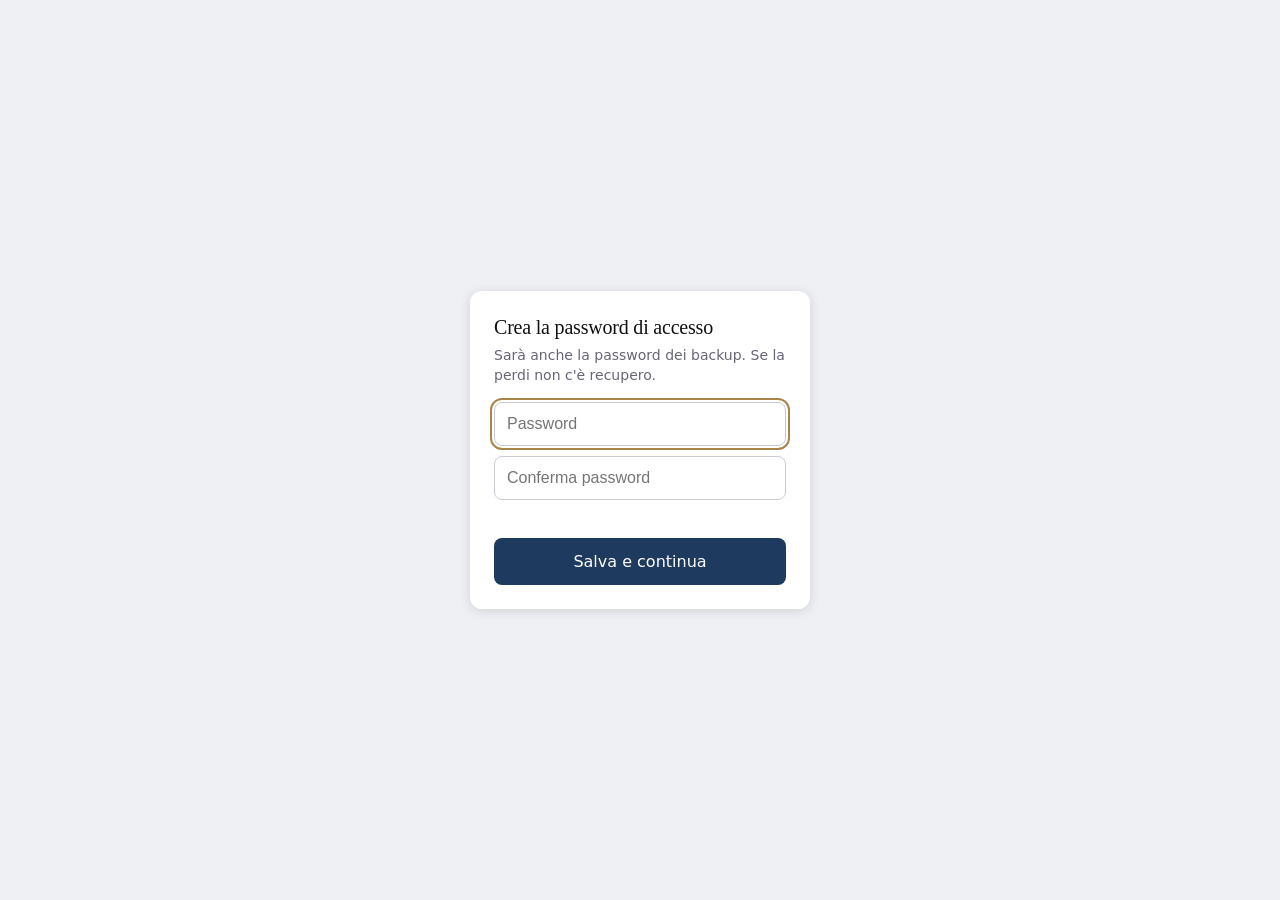
==== index.html @ a664f9fa "Add files via upload" ====
<!DOCTYPE html>
<html lang="it">
<head>
<meta charset="utf-8">
<meta name="viewport" content="width=device-width,initial-scale=1,viewport-fit=cover">
<meta name="theme-color" content="#1B2A41">
<title>Password</title>
<link rel="stylesheet" href="style.css">
</head>
<body>
<header id="top">
  <a id="bHome" href="index.html" aria-label="Home">🏠</a>
  <input id="q" type="search" placeholder="Cerca…" autocomplete="off" aria-label="Cerca">
  <button id="bAdd" aria-label="Aggiungi">➕</button>
  <button id="bEdit" aria-label="Abilita modifica">✏️</button>
  <button id="bSave" aria-label="Salva">💾</button>
</header>
<main id="main"></main>
<nav id="bar"></nav>
<div id="toast" role="status"></div>
<div id="lb" hidden></div>
<input type="file" id="fImp" accept=".json,application/json" hidden>
<script src="app.js"></script>
</body>
</html>
---- style.css ----
:root{--ink:#1B2A41;--bg:#F3F4F6;--card:#fff;--line:#DDE1E7;--brass:#A88549;--tx:#1A2230;--mu:#667085;--red:#A63D40;--serif:Georgia,'Times New Roman',serif;--mono:ui-monospace,SFMono-Regular,Menlo,Consolas,monospace}
*{box-sizing:border-box;margin:0}
html,body{height:100%}
body{display:flex;flex-direction:column;font:16px/1.45 system-ui,-apple-system,'Segoe UI',sans-serif;background:var(--bg);color:var(--tx);-webkit-font-smoothing:antialiased}
a{color:inherit;text-decoration:none}
button{font:inherit;color:inherit;background:none;border:0;cursor:pointer}
button:focus-visible,input:focus-visible,a:focus-visible{outline:2px solid var(--brass);outline-offset:2px}
.ic{width:22px;height:22px;flex:none;fill:none;stroke:currentColor;stroke-width:1.75;stroke-linecap:round;stroke-linejoin:round}

/* barra in alto */
#top{display:flex;gap:4px;align-items:center;padding:8px 10px;padding-top:max(8px,env(safe-area-inset-top));background:var(--ink);color:#fff}
body.edit #top{box-shadow:inset 0 -3px var(--brass)}
#top button,#top a{flex:none;display:flex;align-items:center;justify-content:center;width:42px;height:42px;border-radius:8px}
#top button:hover,#top a:hover{background:#ffffff1a}
#top button.on{background:var(--brass)}
#top button:disabled{opacity:.35;cursor:default;background:none}
#q{flex:1;min-width:0;height:42px;margin:0 4px;padding:0 12px 0 38px;border:1px solid #ffffff33;border-radius:8px;font:inherit;color:#fff;background:#ffffff14 url("data:image/svg+xml,%3Csvg xmlns='http://www.w3.org/2000/svg' viewBox='0 0 24 24' fill='none' stroke='%23cbd2dc' stroke-width='2' stroke-linecap='round'%3E%3Ccircle cx='11' cy='11' r='7'/%3E%3Cpath d='M21 21l-4.3-4.3'/%3E%3C/svg%3E") no-repeat 12px center/18px}
#q::placeholder{color:#ffffffa6}
#q::-webkit-search-cancel-button{filter:invert(1);opacity:.7}
#q:focus{outline:0;border-color:var(--brass);background-color:#ffffff1f}

/* contenuto */
#main{flex:1;overflow-y:auto;width:100%;max-width:720px;margin:0 auto;padding:20px 16px 28px}
h1{font:400 26px/1.2 var(--serif);letter-spacing:-.01em;color:var(--ink);margin-bottom:14px}
.mu{color:var(--mu)}
.sub{font-size:14px;margin:-8px 0 18px}

/* barra in fondo */
#bar{display:flex;overflow-x:auto;background:#fff;border-top:1px solid var(--line);padding-bottom:env(safe-area-inset-bottom)}
#bar a{flex:1 0 72px;display:flex;flex-direction:column;align-items:center;gap:3px;padding:8px 4px 7px;font-size:11px;color:var(--mu);border-top:2px solid transparent}
#bar a.on{color:var(--ink);font-weight:600;border-top-color:var(--brass)}

/* home */
.grid{display:grid;grid-template-columns:repeat(auto-fill,minmax(160px,1fr));gap:10px}
.cat{display:grid;grid-template-columns:auto 1fr;align-items:center;column-gap:12px;padding:12px 14px;background:var(--card);border:1px solid var(--line);border-radius:8px}
.cat:hover{border-color:var(--ink)}
.cat .ic{grid-row:1/3;width:24px;height:24px;color:var(--brass)}
.cat span{font:400 16px/1.25 var(--serif);color:var(--ink)}
.cat small{font-size:13px;color:var(--mu)}
.bk{display:flex;flex-wrap:wrap;gap:8px;align-items:center;margin-top:28px;padding-top:18px;border-top:1px solid var(--line)}
.bk button{padding:9px 14px;border:1px solid var(--ink);border-radius:6px;color:var(--ink);font-size:14px}
.bk button:hover{background:var(--ink);color:#fff}
.bk small{width:100%;font-size:13px;color:var(--mu)}

/* elenchi raggruppati */
.grp{background:var(--card);border:1px solid var(--line);border-radius:8px;overflow:hidden}
.grp:empty{display:none}
.grp>:last-child{border-bottom:0}
.grp+.grp{margin-top:12px}
.row{display:flex;align-items:center;gap:10px;width:100%;padding:9px 12px;text-align:left;border-bottom:1px solid var(--line)}
.row:hover{background:#F8F9FB}
.row div{flex:1;min-width:0}
.row strong{display:block;font:400 16px/1.3 var(--serif);color:var(--ink);overflow:hidden;text-overflow:ellipsis;white-space:nowrap}
.rc{display:block;font-size:12px;color:var(--mu);overflow:hidden;text-overflow:ellipsis;white-space:nowrap}
.r2{display:flex;gap:10px;font-size:13px;color:var(--mu)}
.r2 span{min-width:0;overflow:hidden;text-overflow:ellipsis;white-space:nowrap}
.r2 span+span{flex:none;max-width:50%;padding-left:10px;border-left:1px solid var(--line)}
.r2 .mono{font-size:12.5px;color:var(--tx)}
.row .ic{width:16px;height:16px;color:var(--mu)}
.row .ic:first-child{width:22px;height:22px;color:var(--ink)}

/* dettaglio */
.back{display:flex;align-items:center;margin:0 0 10px -4px;font-size:14px;color:var(--mu)}
.back .ic{width:18px;height:18px}
.f{display:flex;align-items:center;gap:4px;padding:10px 6px 10px 14px;border-bottom:1px solid var(--line)}
.fv{flex:1;min-width:0}
.fv label{display:block;margin-bottom:1px;font-size:12px;color:var(--mu)}
.fv span{display:block;white-space:pre-wrap;overflow-wrap:anywhere}
.mono{font-family:var(--mono);font-size:15px;letter-spacing:.02em}
.fv input,.fv textarea{width:100%;padding:5px 0;border:0;border-bottom:1px solid var(--line);font:inherit;color:var(--tx);background:transparent;outline:0;resize:vertical}
.fv input:focus,.fv textarea:focus{border-bottom-color:var(--brass)}
.f button{flex:none;display:flex;align-items:center;justify-content:center;width:40px;height:40px;border-radius:8px;color:var(--mu)}
.f button:hover{color:var(--ink);background:var(--bg)}
.f .ic{width:19px;height:19px}
.th{display:flex;flex-wrap:wrap;gap:10px;margin-top:6px}
.th span{position:relative}
.th img{display:block;width:96px;height:96px;object-fit:cover;border-radius:6px;border:1px solid var(--line);cursor:zoom-in}
.th span button{position:absolute;top:-7px;right:-7px;width:22px;height:22px;border-radius:50%;background:var(--ink);color:#fff}
.th span button:hover{background:var(--red);color:#fff}
.th span button .ic{width:12px;height:12px;stroke-width:2.5}
.th .add{display:flex;flex-direction:column;align-items:center;justify-content:center;gap:4px;width:96px;height:96px;border:1px dashed var(--mu);border-radius:6px;color:var(--mu);font-size:12px}
.th .add .ic{width:22px;height:22px}
.del{width:100%;margin-top:14px;padding:12px;border:1px solid var(--red);border-radius:6px;color:var(--red);font-size:15px}
.del:hover{background:var(--red);color:#fff}

/* finestre e avvisi */
#lb{position:fixed;inset:0;z-index:9;display:flex;align-items:center;justify-content:center;padding:16px;background:#000c}
#lb[hidden]{display:none}
#lb img{max-width:100%;max-height:100%;border-radius:6px}
.sheet{width:100%;max-width:420px;max-height:90%;overflow-y:auto;padding:16px;border-radius:10px;background:var(--bg)}
.sheet h1{font-size:20px}
#toast{position:fixed;left:50%;bottom:calc(84px + env(safe-area-inset-bottom));z-index:10;transform:translateX(-50%);padding:9px 16px;border-radius:6px;background:var(--ink);color:#fff;font-size:14px;text-align:center;opacity:0;pointer-events:none;transition:opacity .2s}
#toast.on{opacity:1}

.grp:has(>.row){display:flex;flex-direction:column;gap:6px;background:none;border:0;box-shadow:none;overflow:visible}
.grp>.row{background:#fff;border:0;border-radius:10px}
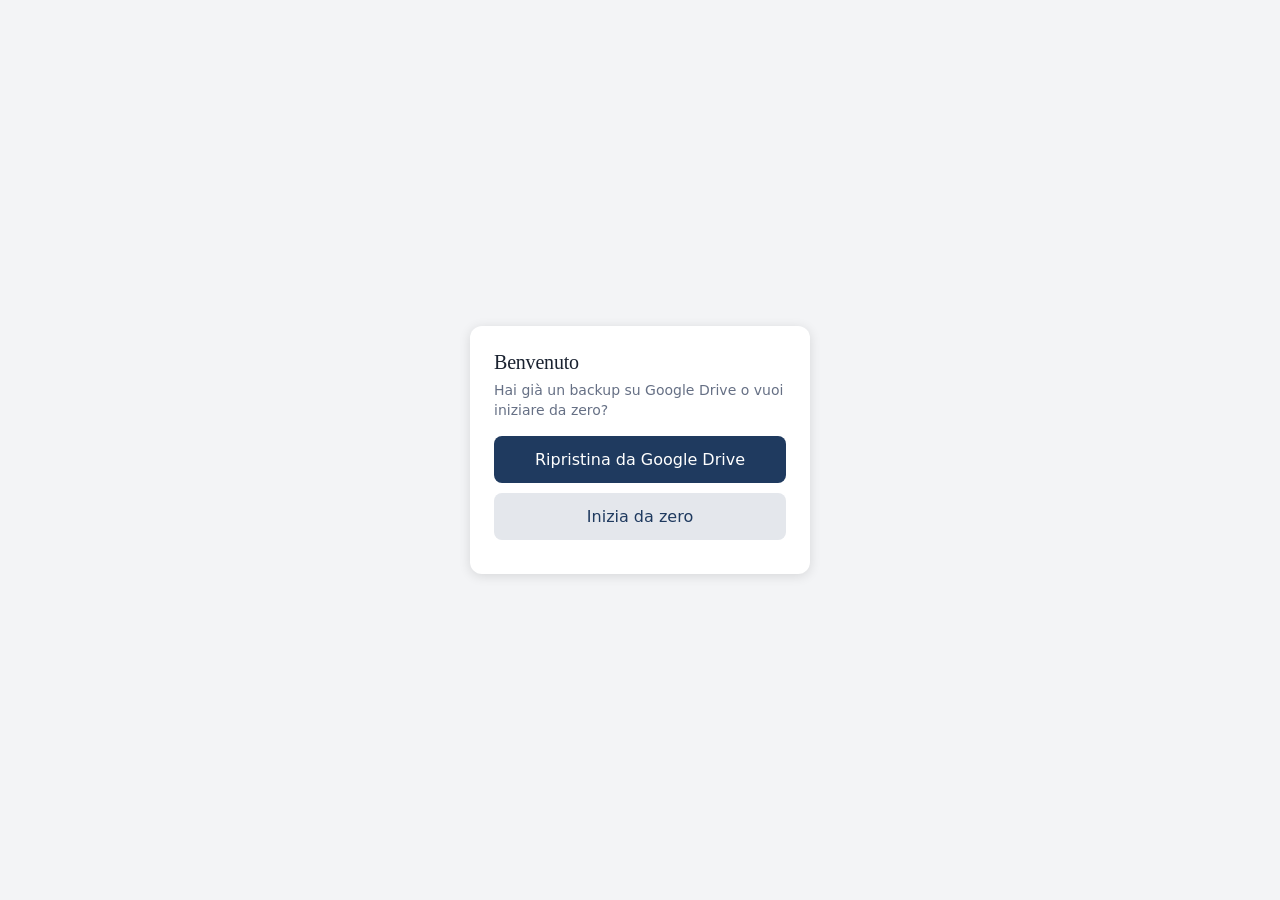
==== commit 010df5f3: "Add files via upload" ====
--- a/index.html
+++ b/index.html
@@ -6,6 +6,23 @@
 <meta name="theme-color" content="#1B2A41">
 <title>Password</title>
 <link rel="stylesheet" href="style.css">
+
+
+
+<link rel="manifest" href="manifest.json">
+<meta name="theme-color" content="#21497e">
+
+<script>
+if ("serviceWorker" in navigator) {
+    navigator.serviceWorker.register("./service-worker.js");
+}
+</script>
+
+
+
+
+
+
 </head>
 <body>
 <header id="top">
@@ -19,7 +36,7 @@
 <nav id="bar"></nav>
 <div id="toast" role="status"></div>
 <div id="lb" hidden></div>
-<input type="file" id="fImp" accept=".json,application/json" hidden>
+<input type="file" id="fImp" accept=".json,.txt,application/json,text/plain" hidden>
 <script src="app.js"></script>
 </body>
 </html>
--- a/style.css
+++ b/style.css
@@ -1,4 +1,9 @@
-:root{--ink:#1B2A41;--bg:#F3F4F6;--card:#fff;--line:#DDE1E7;--brass:#A88549;--tx:#1A2230;--mu:#667085;--red:#A63D40;--serif:Georgia,'Times New Roman',serif;--mono:ui-monospace,SFMono-Regular,Menlo,Consolas,monospace}
+:root{color-scheme:light dark;--ink:#1B2A41;--hd:#1B2A41;--bg:#F3F4F6;--card:#fff;--hover:#F8F9FB;--line:#DDE1E7;--brass:#A88549;--tx:#1A2230;--mu:#667085;--red:#A63D40;--btn:#1f3a5f;--alt:#e4e7ec;--altx:#1f3a5f;--serif:Georgia,'Times New Roman',serif;--mono:ui-monospace,SFMono-Regular,Menlo,Consolas,monospace}
+@media (prefers-color-scheme:dark){
+ :root:not([data-theme="light"]){--ink:#1B2A41;--hd:#E6EAF1;--bg:#0F141C;--card:#18202C;--hover:#1E2836;--line:#2A3443;--brass:#C2A065;--tx:#E4E8EE;--mu:#9AA5B5;--red:#E0787B;--btn:#3A5F94;--alt:#263143;--altx:#C9D5E8}
+}
+:root[data-theme="light"]{color-scheme:light}
+:root[data-theme="dark"]{color-scheme:dark;--ink:#1B2A41;--hd:#E6EAF1;--bg:#0F141C;--card:#18202C;--hover:#1E2836;--line:#2A3443;--brass:#C2A065;--tx:#E4E8EE;--mu:#9AA5B5;--red:#E0787B;--btn:#3A5F94;--alt:#263143;--altx:#C9D5E8}
 *{box-sizing:border-box;margin:0}
 html,body{height:100%}
 body{display:flex;flex-direction:column;font:16px/1.45 system-ui,-apple-system,'Segoe UI',sans-serif;background:var(--bg);color:var(--tx);-webkit-font-smoothing:antialiased}
@@ -21,24 +26,24 @@
 
 /* contenuto */
 #main{flex:1;overflow-y:auto;width:100%;max-width:720px;margin:0 auto;padding:20px 16px 28px}
-h1{font:400 26px/1.2 var(--serif);letter-spacing:-.01em;color:var(--ink);margin-bottom:14px}
+h1{font:400 26px/1.2 var(--serif);letter-spacing:-.01em;color:var(--hd);margin-bottom:14px}
 .mu{color:var(--mu)}
 .sub{font-size:14px;margin:-8px 0 18px}
 
 /* barra in fondo */
-#bar{display:flex;overflow-x:auto;background:#fff;border-top:1px solid var(--line);padding-bottom:env(safe-area-inset-bottom)}
+#bar{display:flex;overflow-x:auto;background:var(--card);border-top:1px solid var(--line);padding-bottom:env(safe-area-inset-bottom)}
 #bar a{flex:1 0 72px;display:flex;flex-direction:column;align-items:center;gap:3px;padding:8px 4px 7px;font-size:11px;color:var(--mu);border-top:2px solid transparent}
-#bar a.on{color:var(--ink);font-weight:600;border-top-color:var(--brass)}
+#bar a.on{color:var(--hd);font-weight:600;border-top-color:var(--brass)}
 
 /* home */
 .grid{display:grid;grid-template-columns:repeat(auto-fill,minmax(160px,1fr));gap:10px}
-.cat{display:grid;grid-template-columns:auto 1fr;align-items:center;column-gap:12px;padding:12px 14px;background:var(--card);border:1px solid var(--line);border-radius:8px}
-.cat:hover{border-color:var(--ink)}
+.cat{display:grid;grid-template-columns:auto 1fr;align-items:center;align-content:center;column-gap:12px;height:64px;padding:12px 14px;background:var(--card);border:1px solid var(--line);border-radius:8px;overflow:hidden}
+.cat:hover{border-color:var(--hd)}
 .cat .ic{grid-row:1/3;width:24px;height:24px;color:var(--brass)}
-.cat span{font:400 16px/1.25 var(--serif);color:var(--ink)}
+.cat span{overflow:hidden;text-overflow:ellipsis;white-space:nowrap;font:400 16px/1.25 var(--serif);color:var(--hd)}
 .cat small{font-size:13px;color:var(--mu)}
 .bk{display:flex;flex-wrap:wrap;gap:8px;align-items:center;margin-top:28px;padding-top:18px;border-top:1px solid var(--line)}
-.bk button{padding:9px 14px;border:1px solid var(--ink);border-radius:6px;color:var(--ink);font-size:14px}
+.bk button{padding:9px 14px;border:1px solid var(--hd);border-radius:6px;color:var(--hd);font-size:14px}
 .bk button:hover{background:var(--ink);color:#fff}
 .bk small{width:100%;font-size:13px;color:var(--mu)}
 
@@ -48,16 +53,16 @@
 .grp>:last-child{border-bottom:0}
 .grp+.grp{margin-top:12px}
 .row{display:flex;align-items:center;gap:10px;width:100%;padding:9px 12px;text-align:left;border-bottom:1px solid var(--line)}
-.row:hover{background:#F8F9FB}
+.row:hover{background:var(--hover)}
 .row div{flex:1;min-width:0}
-.row strong{display:block;font:400 16px/1.3 var(--serif);color:var(--ink);overflow:hidden;text-overflow:ellipsis;white-space:nowrap}
+.row strong{display:block;font:400 16px/1.3 var(--serif);color:var(--hd);overflow:hidden;text-overflow:ellipsis;white-space:nowrap}
 .rc{display:block;font-size:12px;color:var(--mu);overflow:hidden;text-overflow:ellipsis;white-space:nowrap}
 .r2{display:flex;gap:10px;font-size:13px;color:var(--mu)}
 .r2 span{min-width:0;overflow:hidden;text-overflow:ellipsis;white-space:nowrap}
 .r2 span+span{flex:none;max-width:50%;padding-left:10px;border-left:1px solid var(--line)}
 .r2 .mono{font-size:12.5px;color:var(--tx)}
 .row .ic{width:16px;height:16px;color:var(--mu)}
-.row .ic:first-child{width:22px;height:22px;color:var(--ink)}
+.row .ic:first-child{width:22px;height:22px;color:var(--hd)}
 
 /* dettaglio */
 .back{display:flex;align-items:center;margin:0 0 10px -4px;font-size:14px;color:var(--mu)}
@@ -70,7 +75,7 @@
 .fv input,.fv textarea{width:100%;padding:5px 0;border:0;border-bottom:1px solid var(--line);font:inherit;color:var(--tx);background:transparent;outline:0;resize:vertical}
 .fv input:focus,.fv textarea:focus{border-bottom-color:var(--brass)}
 .f button{flex:none;display:flex;align-items:center;justify-content:center;width:40px;height:40px;border-radius:8px;color:var(--mu)}
-.f button:hover{color:var(--ink);background:var(--bg)}
+.f button:hover{color:var(--hd);background:var(--bg)}
 .f .ic{width:19px;height:19px}
 .th{display:flex;flex-wrap:wrap;gap:10px;margin-top:6px}
 .th span{position:relative}
@@ -93,4 +98,7 @@
 #toast.on{opacity:1}
 
 .grp:has(>.row){display:flex;flex-direction:column;gap:6px;background:none;border:0;box-shadow:none;overflow:visible}
-.grp>.row{background:#fff;border:0;border-radius:10px}+.grp>.row{background:var(--card);border:0;border-radius:10px}
+
+.thm{width:100%;display:flex;align-items:center;gap:8px;margin-top:10px;font-size:14px;color:var(--mu);cursor:pointer}
+.thm input{width:18px;height:18px;accent-color:var(--brass)}
